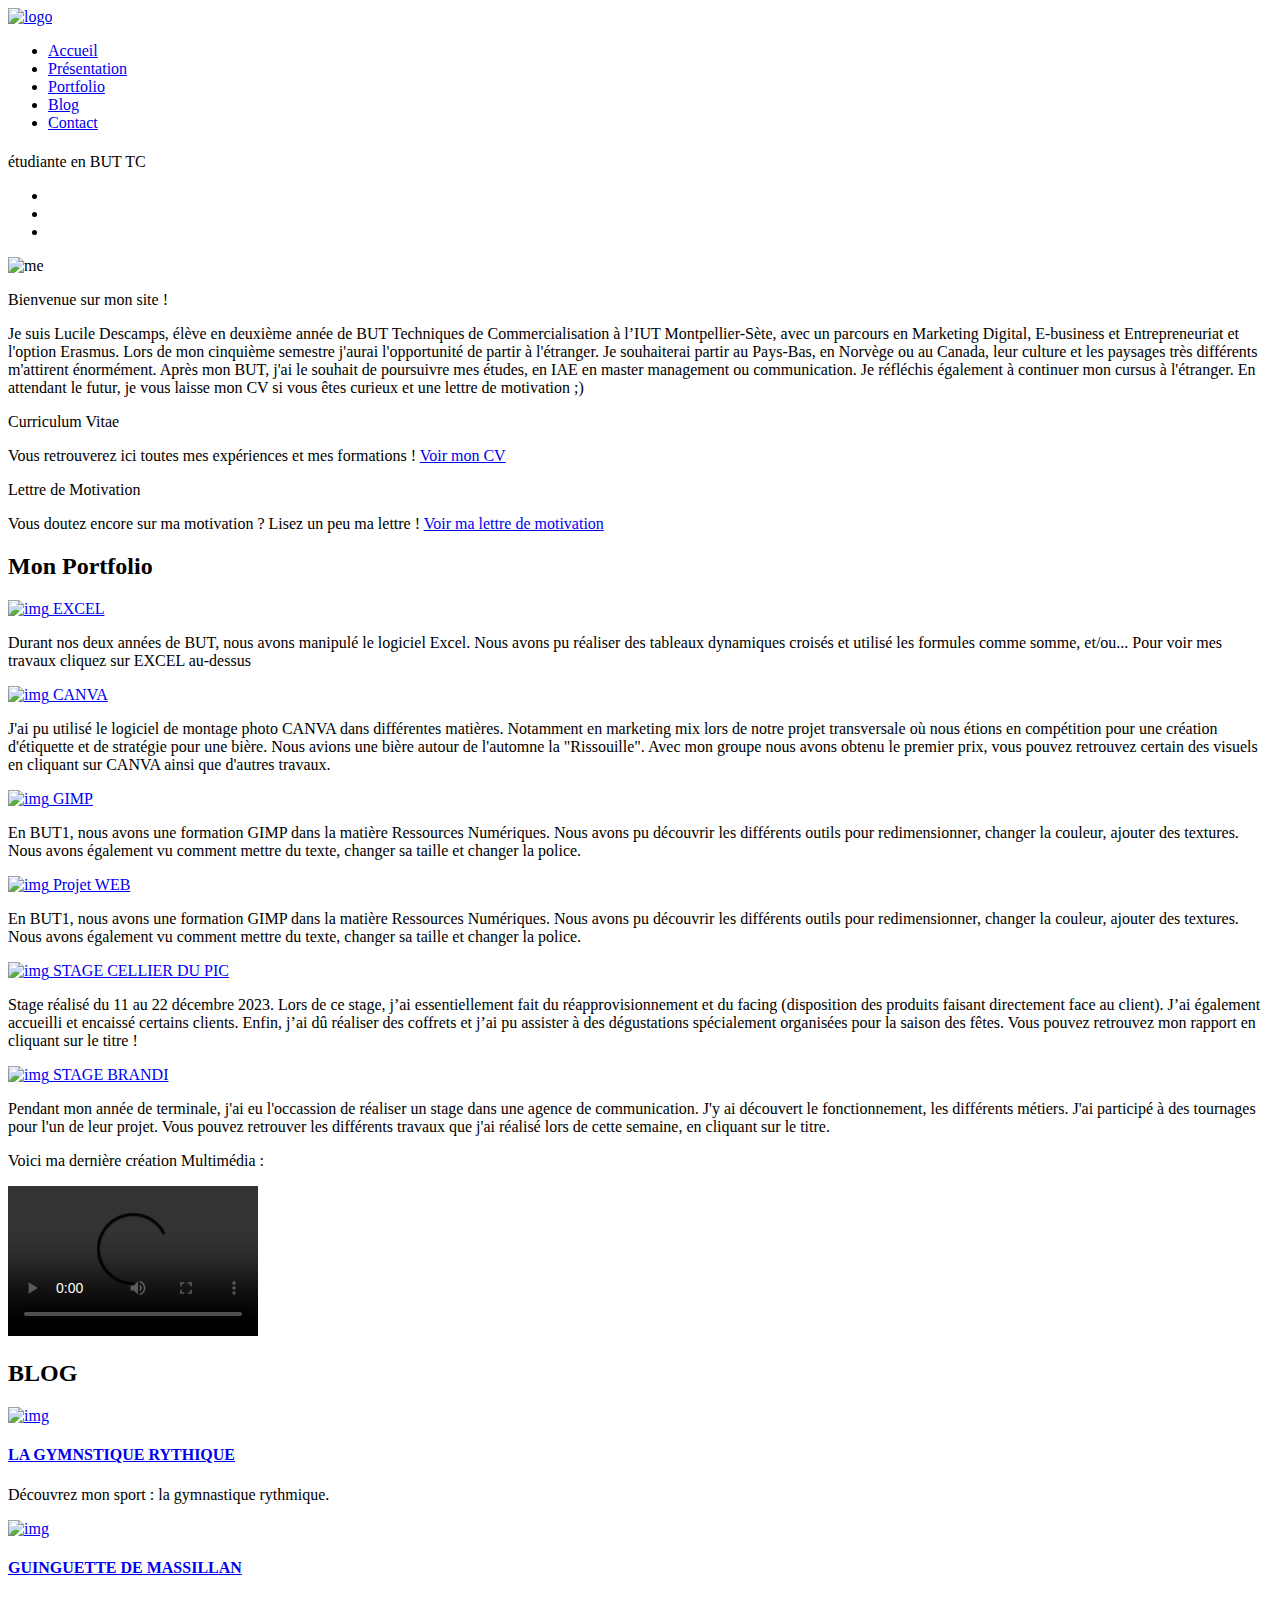
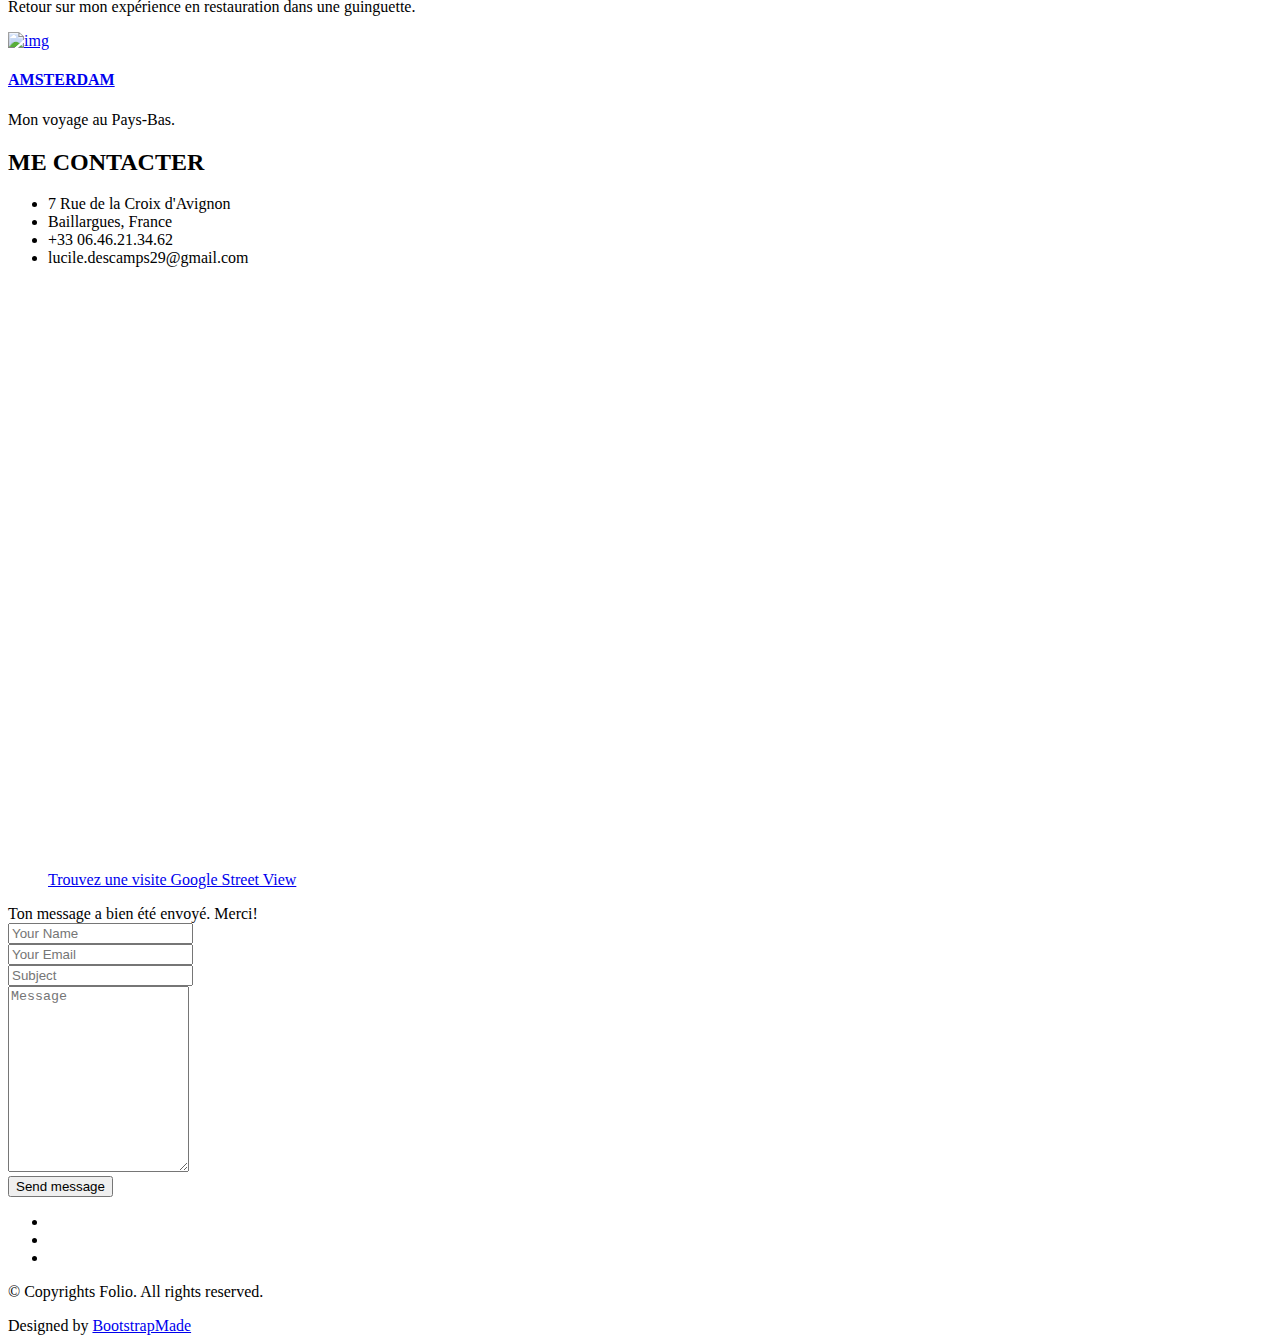
==== index.html @ b3421539 "index.html" ====
<!DOCTYPE html>
<html lang="en">

<head>
  <!-- meta -->
  <meta charset="utf-8">
  <meta content="width=device-width, initial-scale=1.0" name="viewport">

  <title>Folio - Personal Portfolio Template</title>
  <meta content="" name="keywords">
  <meta content="" name="description">

  <!-- Google Fonts -->
  <link href="https://fonts.googleapis.com/css?family=Poppins:300,300i,400,400i,500,500i,600,600i,700,700i|Playfair+Display:400,400i,700,700i,900,900i" rel="stylesheet">

  <!-- Bootstrap CSS File -->
  <link href="lib/bootstrap/css/bootstrap.min.css" rel="stylesheet">

  <!-- Libraries CSS Files -->
  <link href="lib/ionicons/css/ionicons.min.css" rel="stylesheet">
  <link href="lib/owlcarousel/assets/owl.carousel.min.css" rel="stylesheet">
  <link href="lib/magnific-popup/magnific-popup.css" rel="stylesheet">
  <link href="lib/hover/hover.min.css" rel="stylesheet">

  <!-- Main Stylesheet File -->
  <link href="css/style.css" rel="stylesheet">

  <!-- Responsive css -->
  <link href="css/responsive.css" rel="stylesheet">

  <!-- Favicon -->
  <link rel="shortcut icon" href="images/favicon.png">

  <!-- =======================================================
    Theme Name: Folio
    Theme URL: https://bootstrapmade.com/folio-bootstrap-portfolio-template/
    Author: BootstrapMade.com
    Author URL: https://bootstrapmade.com
  ======================================================= -->
</head>

<body>

  <!-- start section navbar -->
  <nav id="main-nav">
    <div class="row">
      <div class="container">

        <div class="logo">
          <a href="index.html"><img src="images/logo.png" alt="logo"></a>
        </div>

        <div class="responsive"><i data-icon="m" class="ion-navicon-round"></i></div>

        <ul class="nav-menu list-unstyled">
          <li><a href="#header" class="smoothScroll">Accueil</a></li>
          <li><a href="#about" class="smoothScroll">Présentation</a></li>
          <li><a href="#portfolio" class="smoothScroll">Portfolio</a></li>
          <li><a href="#journal" class="smoothScroll">Blog</a></li>
          <li><a href="#contact" class="smoothScroll">Contact</a></li>
        </ul>

      </div>
    </div>
  </nav>
  <!-- End section navbar -->


  <!-- start section header -->
  <div id="header" class="home">

    <div class="container">
      <div class="header-content">
        <h1><span class="typed"></span></h1>
        <p>étudiante en BUT TC</p>

        <ul class="list-unstyled list-social">
          <li><a href="https://www.facebook.com/lucile.desc.9"><i class="ion-social-facebook"></i></a></li> 
          <li><a href="https://www.instagram.com/lucileuu/"><i class="ion-social-instagram"></i></a></li>
          <li><a href="https://www.linkedin.com/in/lucile-descamps-994612294/"><i class="ion-social-dribbble"></i></a></li>
        </ul>
      </div>
    </div>
  </div>
  <!-- End section header -->


  <!-- start section about us -->
  <div id="about" class="paddsection">
    <div class="container">
      <div class="row justify-content-between">

        <div class="col-lg-4 ">
          <div class="div-img-bg">
            <div class="about-img">
              <img src="images/me.jpg" class="img-responsive" alt="me">
            </div>
          </div>
        </div>

        <div class="col-lg-7">
          <div class="about-descr">

            <p class="p-heading"> Bienvenue sur mon site ! </p>
            <p class="separator"> Je suis Lucile Descamps, élève en deuxième année de 
			BUT Techniques de Commercialisation à l’IUT Montpellier-Sète, 
			avec un parcours en Marketing Digital, E-business et Entrepreneuriat et l'option Erasmus.
			Lors de mon cinquième semestre j'aurai l'opportunité de partir à l'étranger. Je souhaiterai partir au Pays-Bas, en Norvège ou au Canada, leur culture et les paysages très différents m'attirent énormément.
			Après mon BUT, j'ai le souhait de poursuivre mes études, en IAE  en master management ou communication. Je réfléchis également à continuer mon cursus à l'étranger. 
			En attendant le futur, je vous laisse mon CV si vous êtes curieux et une lettre de motivation ;)

          </div>

        </div>
      </div>
    </div>
  </div>
  <!-- end section about us -->


  <!-- start section services -->
  <div id="services">
    <div class="container">

        <div class="services-carousel owl-theme">

          <div class="services-block">

            <i class="ion-ios-browsers-outline"></i>
            <span>Curriculum Vitae</span>
            <p class="separator">Vous retrouverez ici toutes mes expériences et mes formations ! <a href="moncv.pdf">Voir mon CV</a></p></p>

          </div>

          <div class="services-block">

            <i class="ion-ios-lightbulb-outline"></i>
            <span>Lettre de Motivation</span>
            <p class="separator">Vous doutez encore sur ma motivation ? Lisez un peu ma lettre ! <a href="maLM.pdf">Voir ma lettre de motivation</a></p></p>

          </div>

       
          </div>

        </div>

    </div>

  </div>
  <!-- end section services -->


  <!-- start section portfolio -->
  <div id="portfolio" class="text-center paddsection">

    <div class="container">
      <div class="section-title text-center">
        <h2>Mon Portfolio</h2>
      </div>
    </div>

    <div class="container">
      <div class="row">
        <div class="col-md-12">

          <div class="portfolio-list">

          </div>

          <div class="portfolio-container">

            <div class="col-lg-4 col-md-6 portfolio-thumbnail tous excel GIMP projet web">
              <a class="popup-img" href="images/portfolio/1.jpg">
                <img src="images/portfolio/1.jpg" alt="img" > 
                <a href="excel.pdf"> EXCEL </a>
                <p> Durant nos deux années de BUT, nous avons manipulé le logiciel Excel. Nous avons pu réaliser des tableaux dynamiques croisés et utilisé les formules comme somme, et/ou... Pour voir mes travaux cliquez sur EXCEL au-dessus </p>
              </a>
            </div>

            <div class="col-lg-4 col-md-6 portfolio-thumbnail tous canva GIMP SAE">
              <a class="popup-img" href="images/portfolio/2.jpg">
                <img src="images/portfolio/2.jpg"  alt="img">
                <a href="canva.pdf"> CANVA </a>
                <p> J'ai pu utilisé le logiciel de montage photo CANVA dans différentes matières. Notamment en marketing mix lors de notre projet transversale où nous étions en compétition pour une création d'étiquette et de stratégie pour une bière. Nous avions une bière autour de l'automne la "Rissouille". Avec mon groupe nous avons obtenu le premier prix, vous pouvez retrouvez certain des visuels en cliquant sur CANVA ainsi que d'autres travaux.  </p>
              </a>
            </div>

            <div class="col-lg-4 col-md-6 portfolio-thumbnail tous branding projet web SAE">
              <a class="popup-img" href="images/portfolio/3.jpg">
                <img src="images/portfolio/3.jpg" alt="img">
              <a href="gimp.pdf"> GIMP </a>
              <p> En BUT1, nous avons une formation GIMP dans la matière Ressources Numériques. Nous avons pu découvrir les différents outils pour redimensionner, changer la couleur, ajouter des textures. Nous avons également vu comment mettre du texte, changer sa taille et changer la police.  </p>
            </div>

            <div class="col-lg-4 col-md-6 portfolio-thumbnail tous canva projet web SAE">
              <a class="popup-img" href="images/portfolio/4.jpg">
                <img src="images/portfolio/4.jpg" alt="img">
                <a href="web.pdf"> Projet WEB </a>
              <p> En BUT1, nous avons une formation GIMP dans la matière Ressources Numériques. Nous avons pu découvrir les différents outils pour redimensionner, changer la couleur, ajouter des textures. Nous avons également vu comment mettre du texte, changer sa taille et changer la police.  </p>
              </a>
            </div>
            

            <div class="col-lg-4 col-md-6 portfolio-thumbnail tous branding GIMP SAE">
              <a class="popup-img" href="images/portfolio/5.jpg">
                <img src="images/portfolio/5.jpg" alt="img">
                <a href="cellier.pdf"> STAGE CELLIER DU PIC </a>
              <p> Stage réalisé du 11 au 22 décembre 2023. Lors de ce stage, j’ai essentiellement fait du réapprovisionnement et du facing (disposition des produits faisant directement face au client). J’ai également accueilli et encaissé certains clients. Enfin, j’ai dû réaliser des coffrets et j’ai pu assister à des dégustations spécialement organisées pour la saison des fêtes. Vous pouvez retrouvez mon rapport en cliquant sur le titre !</p>
            </div>

            <div class="col-lg-4 col-md-6 portfolio-thumbnail tous branding GIMP SAE">
              <a class="popup-img" href="images/portfolio/6.jpg">
                <img src="images/portfolio/6.jpg" alt="img">
                <a href="brandi.pdf"> STAGE BRANDI </a>
              <p> Pendant mon année de terminale, j'ai eu l'occassion de réaliser un stage dans une agence de communication. J'y ai découvert le fonctionnement, les différents métiers. J'ai participé à des tournages pour l'un de leur projet. Vous pouvez retrouver les différents travaux que j'ai réalisé lors de cette semaine, en cliquant sur le titre.</p>
            </div>
      </div>
    </div>

  </div>
  <!-- End section portfolio -->
<p> Voici ma dernière création Multimédia : </p>

<video controls width="250">

  <source src="testvideo.mp4" type="video/mp4" />

</video>

  <!-- start section journal -->
  <div id="journal" class="text-left paddsection">

    <div class="container">
      <div class="section-title text-center">
        <h2>BLOG</h2>
      </div>
    </div>

    <div class="container">
      <div class="journal-block">
        <div class="row">

          <div class="col-lg-4 col-md-6">
            <div class="journal-info">

              <a href="blog-single.html"><img src="images/blog-post-1.jpg" class="img-responsive" alt="img"></a>

              <div class="journal-txt">

                <h4><a href="blog-single.html">LA GYMNSTIQUE RYTHIQUE</a></h4>
                <p class="separator"> Découvrez mon sport : la gymnastique rythmique. 

                </p>

              </div>

            </div>
          </div>

          <div class="col-lg-4 col-md-6">
            <div class="journal-info">

              <a href="blog-single1.html"><img src="images/blog-post-2.jpg" class="img-responsive" alt="img"></a>

              <div class="journal-txt">

                <h4><a href="#blog-single1.html">GUINGUETTE DE MASSILLAN</a></h4>
                <p class="separator">Retour sur mon expérience en restauration dans une guinguette.
                </p>

              </div>

            </div>
          </div>

          <div class="col-lg-4 col-md-6">
            <div class="journal-info">

              <a href="blog-single2.html"><img src="images/blog-post-3.jpg" class="img-responsive" alt="img"></a>

              <div class="journal-txt">

                <h4><a href="blog-single2.html">AMSTERDAM</a></h4>
                <p class="separator">Mon voyage au Pays-Bas.
                </p>

              </div>

            </div>
          </div>

        </div>
      </div>
    </div>

  </div>
  <!-- End section journal -->


  <!-- start sectoion contact -->
  <div id="contact" class="paddsection">
    <div class="container">
      <div class="contact-block1">
        <div class="row">

          <div class="col-lg-6">
            <div class="contact-contact">

              <h2 class="mb-30">ME CONTACTER</h2>

              <ul class="contact-details">
                <li><span>7 Rue de la Croix d'Avignon</span></li>
                <li><span>Baillargues, France</span></li>
                <li><span>+33 06.46.21.34.62</span></li>
                <li><span>lucile.descamps29@gmail.com</span></li>
                <div style="width: 100%"><iframe width="100%" height="600" frameborder="0" scrolling="no" marginheight="0" marginwidth="0" src="https://maps.google.com/maps?width=100%25&amp;height=600&amp;hl=fr&amp;q=+(baillargues)&amp;t=&amp;z=14&amp;ie=UTF8&amp;iwloc=B&amp;output=embed"></iframe><a href="https://visite360pro.com/">Trouvez une visite Google Street View</a></div> 
              </ul>

            </div>
          </div>

          <div class="col-lg-6">
            <form action="" method="post" role="form" class="contactForm">
              <div class="row">

                <div id="sendmessage">Ton message a bien été envoyé. Merci!</div>
                <div id="errormessage"></div>

                <div class="col-lg-6">
                  <div class="form-group contact-block1">
                    <input type="text" name="name" class="form-control" id="name" placeholder="Your Name" data-rule="minlen:4" data-msg="Please enter at least 4 chars" />
                    <div class="validation"></div>
                  </div>
                </div>

                <div class="col-lg-6">
                  <div class="form-group">
                    <input type="email" class="form-control" name="email" id="email" placeholder="Your Email" data-rule="email" data-msg="Please enter a valid email" />
                    <div class="validation"></div>
                  </div>
                </div>

                <div class="col-lg-12">
                  <div class="form-group">
                    <input type="text" class="form-control" name="subject" id="subject" placeholder="Subject" data-rule="minlen:4" data-msg="Please enter at least 8 chars of subject" />
                    <div class="validation"></div>
                  </div>
                </div>

                <div class="col-lg-12">
                  <div class="form-group">
                    <textarea class="form-control" name="message" rows="12" data-rule="required" data-msg="Please write something for us" placeholder="Message"></textarea>
                    <div class="validation"></div>
                  </div>
                </div>

                <div class="col-lg-12">
                  <input type="submit" class="btn btn-defeault btn-send" value="Send message">
                </div>

              </div>
            </form>
          </div>
        </div>
      </div>
    </div>
  </div>
  <!-- start sectoion contact -->


  <!-- start section footer -->
  <div id="footer" class="text-center">
    <div class="container">
      <div class="socials-media text-center">

        <ul class="list-unstyled">
          <li><a href="https://www.facebook.com/lucile.desc.9/photos"><i class="ion-social-facebook"></i></a></li>
          <li><a href="https://www.instagram.com/lucileuu/"><i class="ion-social-instagram"></i></a></li>
          <li><a href="https://www.linkedin.com/in/lucile-descamps-994612294/"><i class="ion-social-dribbble"></i></a></li>
        </ul>

      </div>

      <p>&copy; Copyrights Folio. All rights reserved.</p>

      <div class="credits">
        <!--
          All the links in the footer should remain intact.
          You can delete the links only if you purchased the pro version.
          Licensing information: https://bootstrapmade.com/license/
          Purchase the pro version with working PHP/AJAX contact form: https://bootstrapmade.com/buy/?theme=Folio
        -->
        Designed by <a href="https://bootstrapmade.com/">BootstrapMade</a>
      </div>

    </div>
  </div>
  <!-- End section footer -->

  <!-- JavaScript Libraries -->
  <script src="lib/jquery/jquery.min.js"></script>
  <script src="lib/jquery/jquery-migrate.min.js"></script>
  <script src="lib/bootstrap/js/bootstrap.bundle.min.js"></script>
  <script src="lib/typed/typed.js"></script>
  <script src="lib/owlcarousel/owl.carousel.min.js"></script>
  <script src="lib/magnific-popup/magnific-popup.min.js"></script>
  <script src="lib/isotope/isotope.pkgd.min.js"></script>

  <!-- Contact Form JavaScript File -->
  <script src="contactform/contactform.js"></script>

  <!-- Template Main Javascript File -->
  <script src="js/main.js"></script>

</body>

</html>
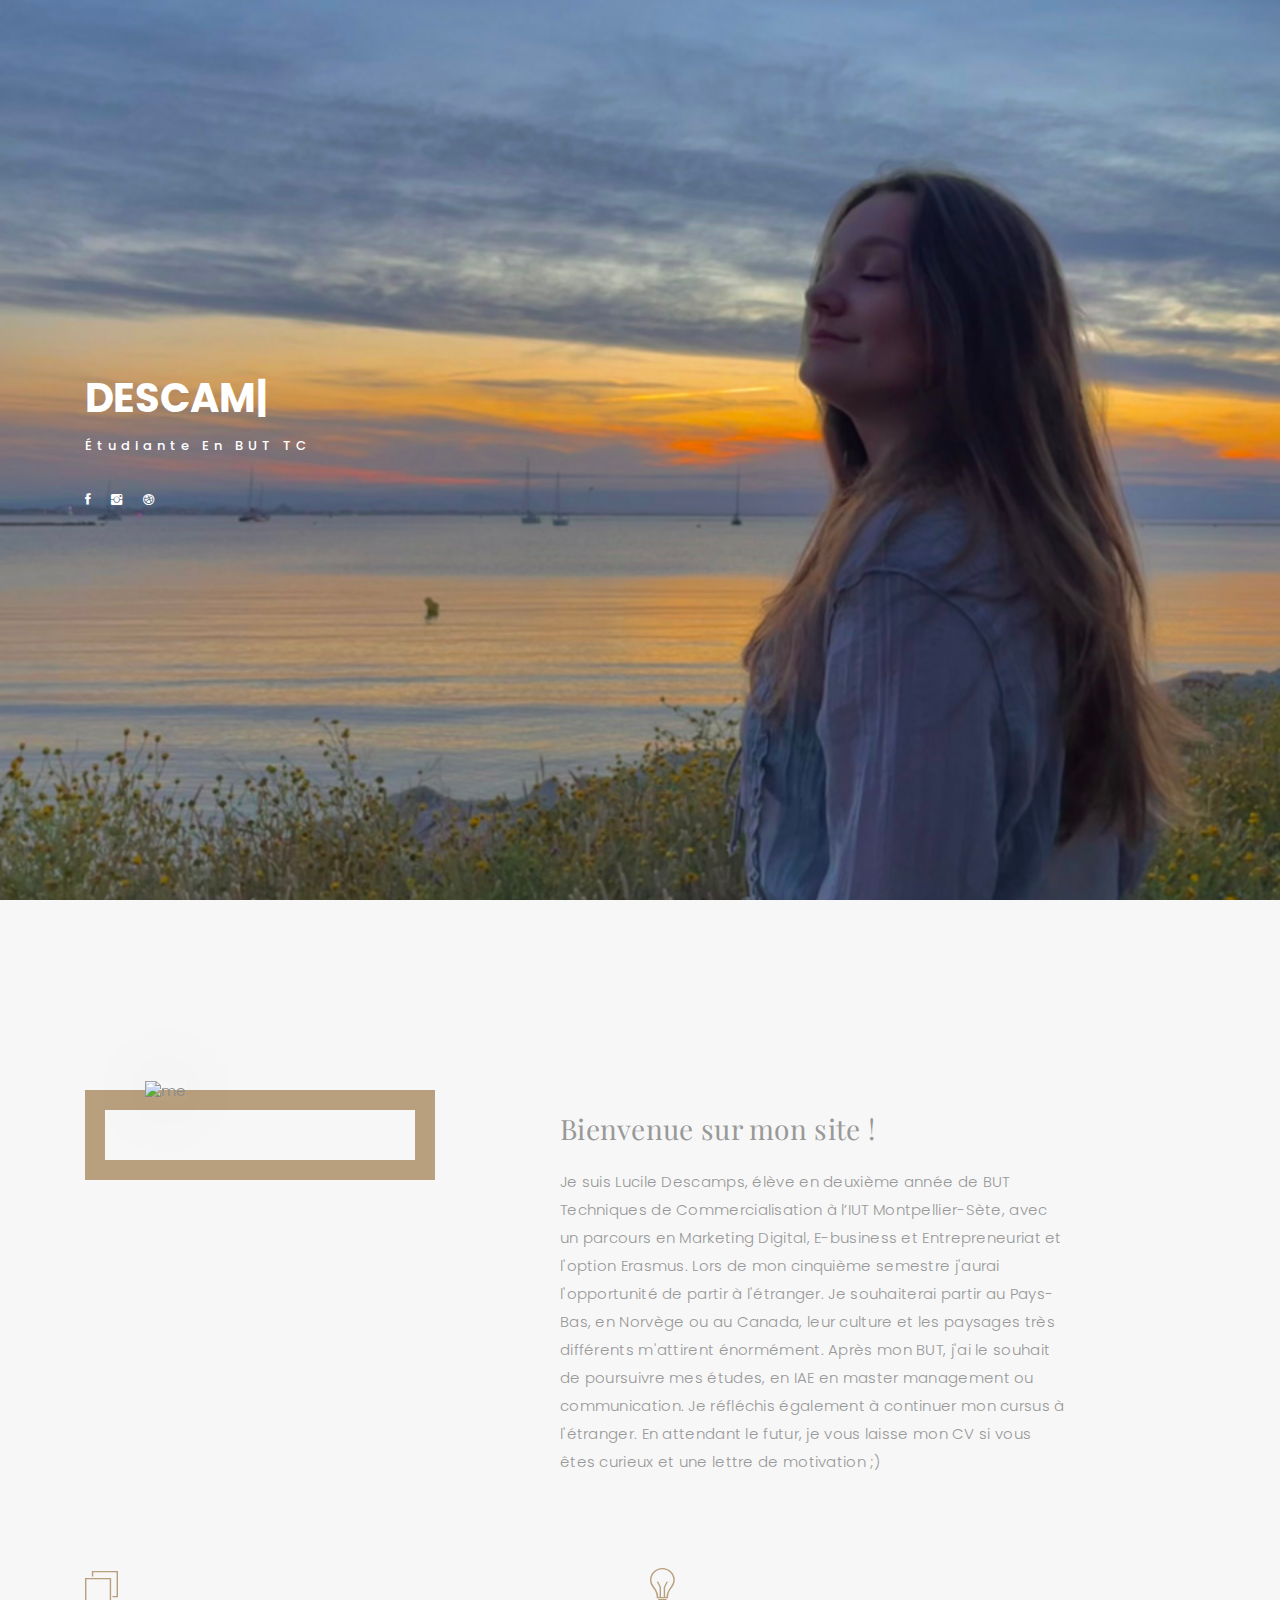
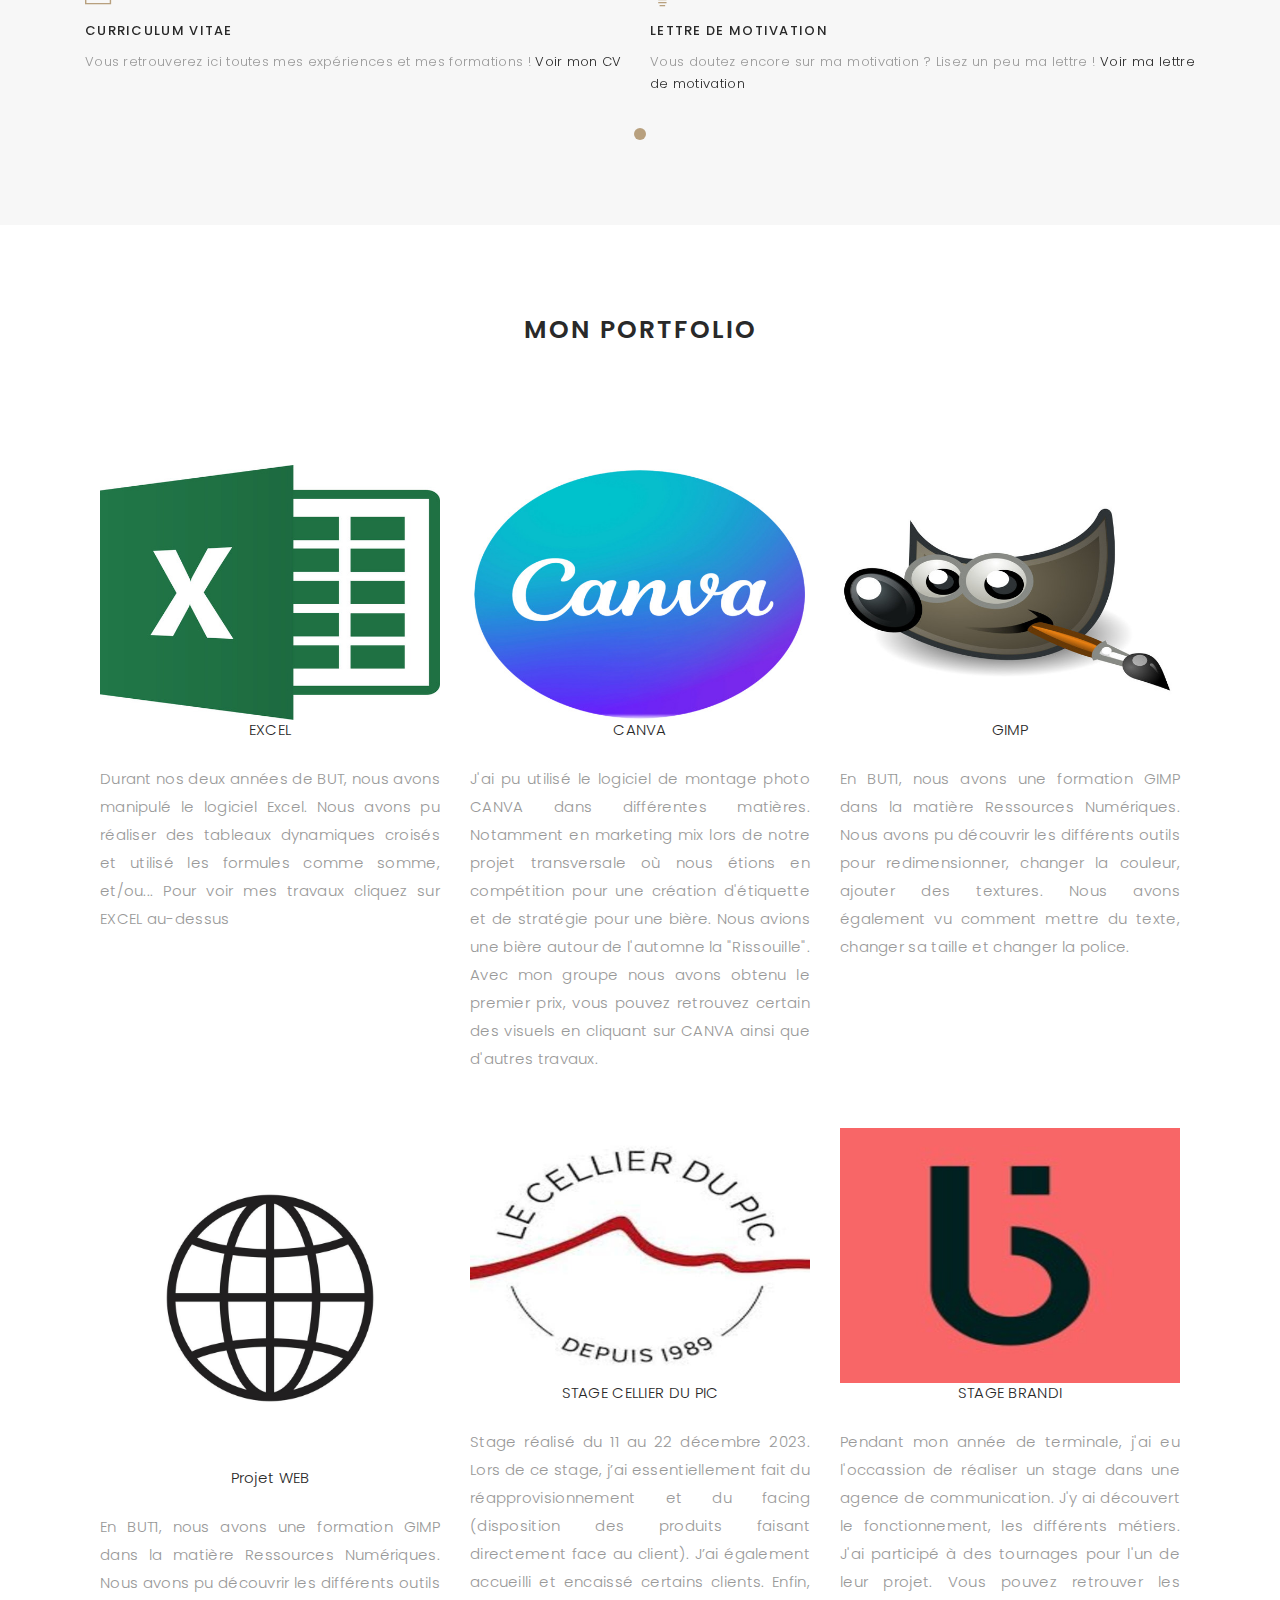
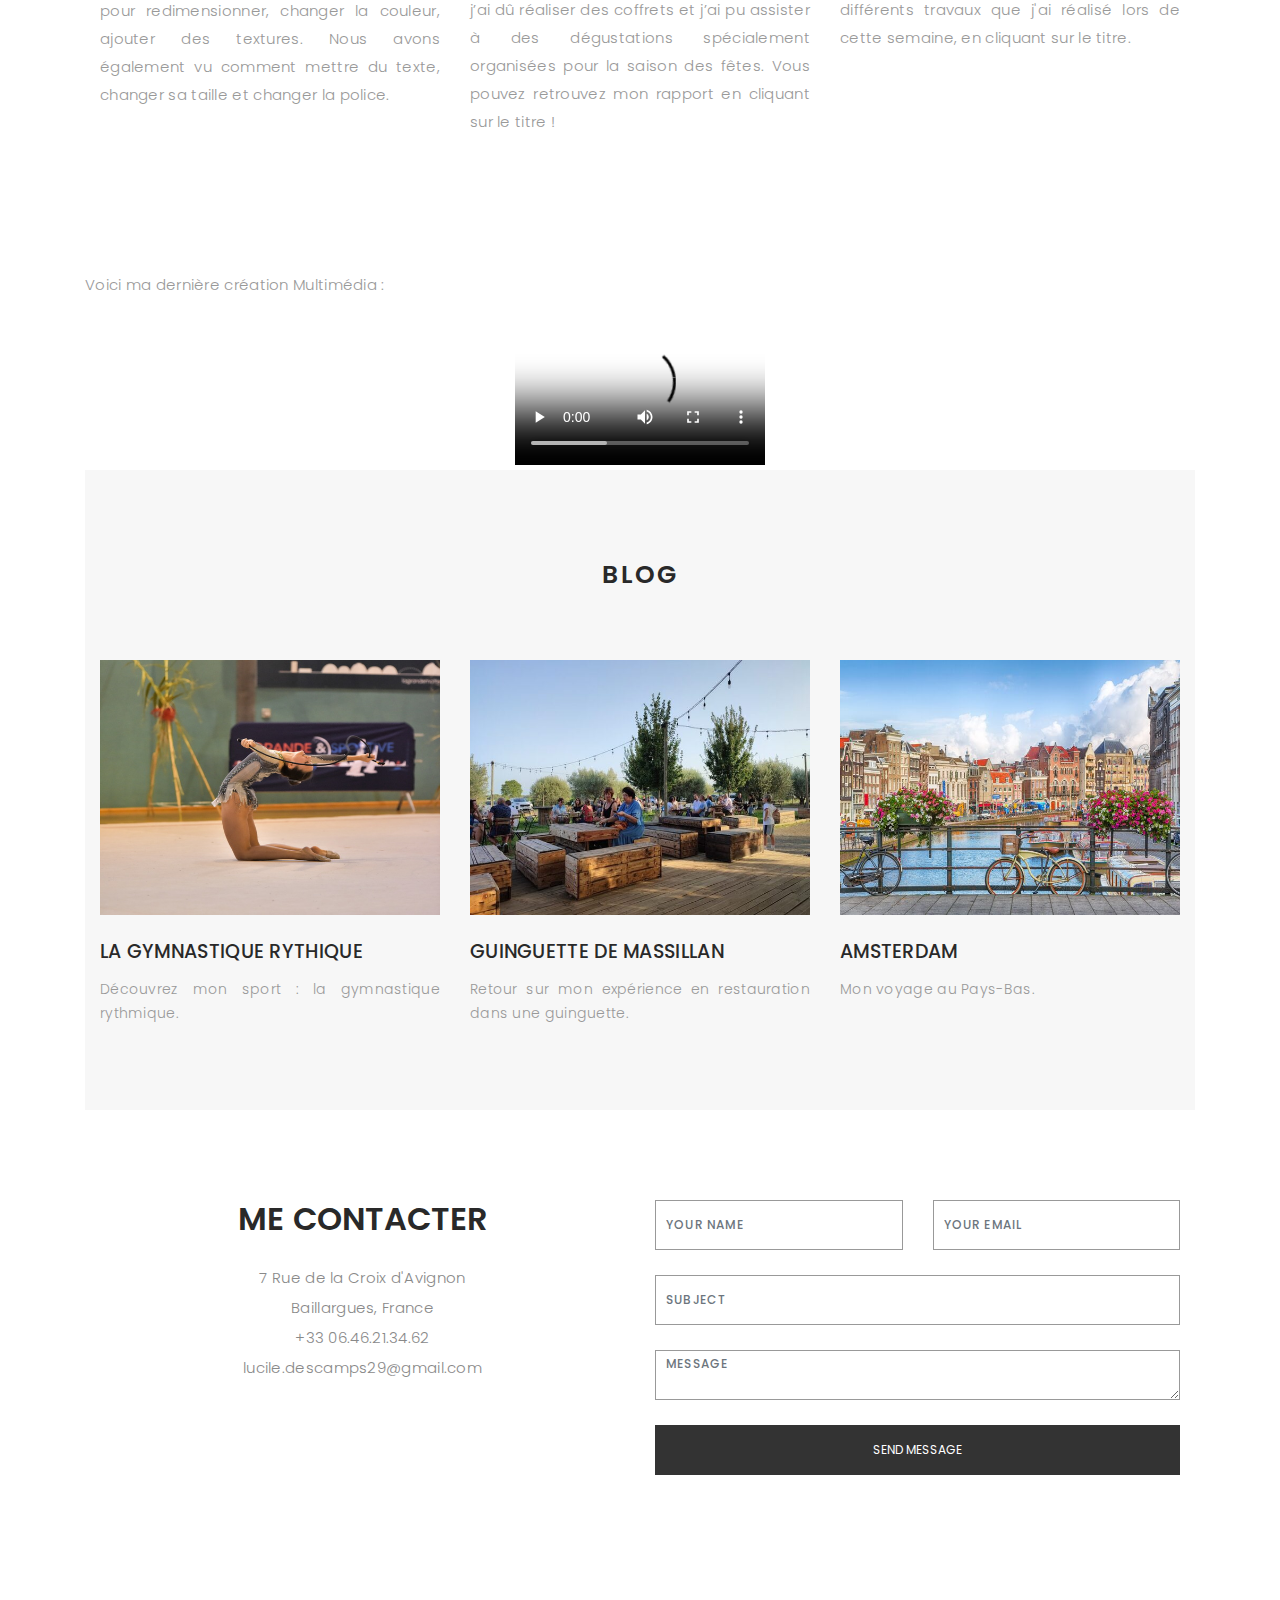
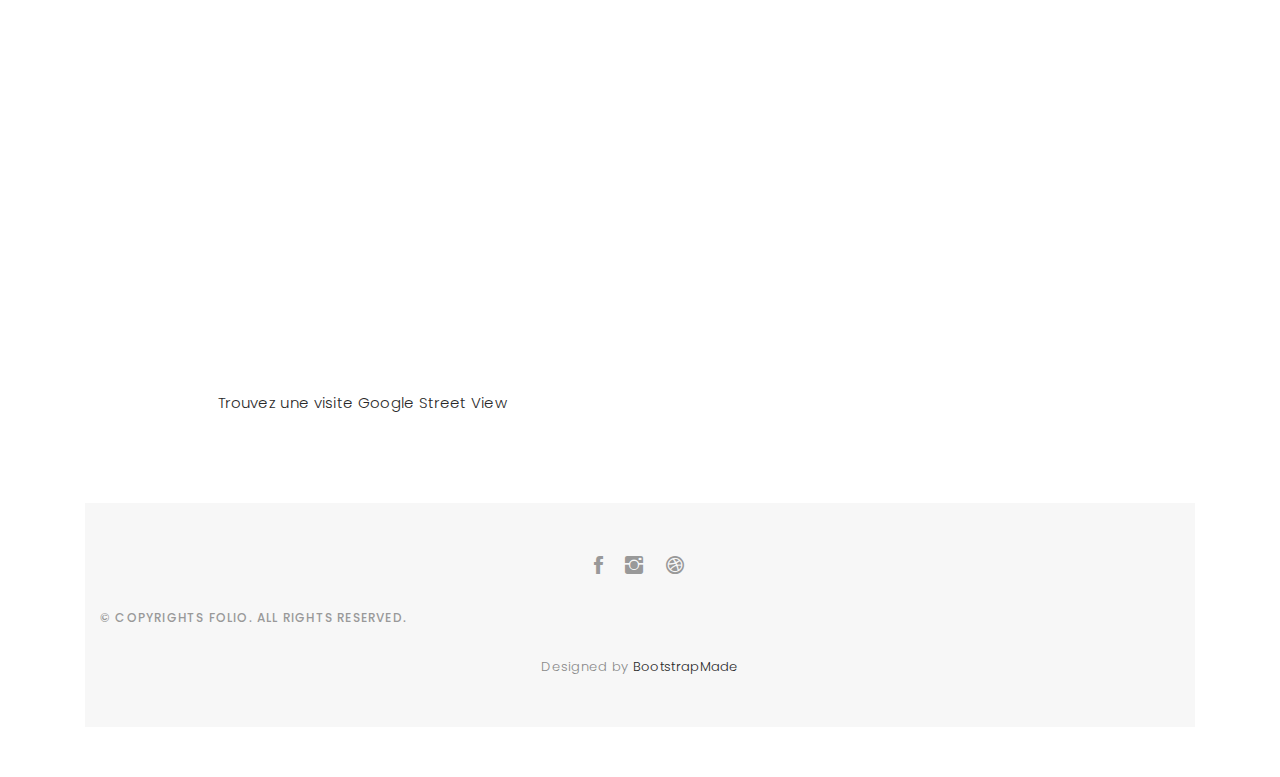
==== commit f5db722e: "Update index.html" ====
--- a/index.html
+++ b/index.html
@@ -248,7 +248,7 @@
 
               <div class="journal-txt">
 
-                <h4><a href="blog-single.html">LA GYMNSTIQUE RYTHIQUE</a></h4>
+                <h4><a href="blog-single.html">LA GYMNASTIQUE RYTHIQUE</a></h4>
                 <p class="separator"> Découvrez mon sport : la gymnastique rythmique. 
 
                 </p>
